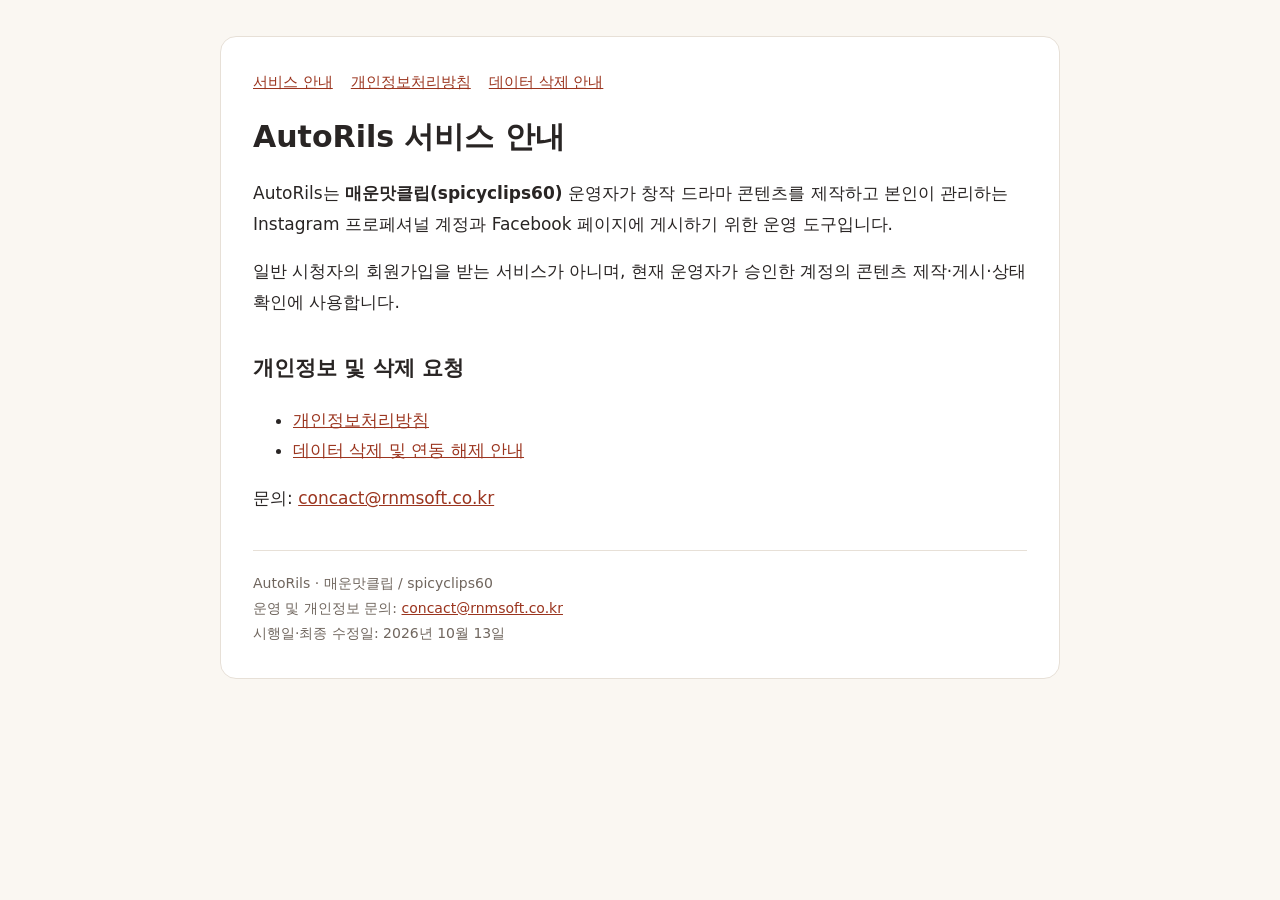
==== index.html @ df9a6012 "Publish AutoRils privacy policy and data deletion guide" ====
<!doctype html><html lang="ko"><head><meta charset="utf-8"><meta name="viewport" content="width=device-width,initial-scale=1"><title>AutoRils 서비스 안내 | AutoRils</title><meta name="description" content="AutoRils 매운맛클립의 AutoRils 서비스 안내"><link rel="stylesheet" href="style.css"></head><body><main><nav aria-label="안내 페이지"><a href="index.html">서비스 안내</a><a href="privacy.html">개인정보처리방침</a><a href="data-deletion.html">데이터 삭제 안내</a></nav><h1>AutoRils 서비스 안내</h1><p>AutoRils는 <strong>매운맛클립(spicyclips60)</strong> 운영자가 창작 드라마 콘텐츠를 제작하고 본인이 관리하는 Instagram 프로페셔널 계정과 Facebook 페이지에 게시하기 위한 운영 도구입니다.</p><p>일반 시청자의 회원가입을 받는 서비스가 아니며, 현재 운영자가 승인한 계정의 콘텐츠 제작·게시·상태 확인에 사용합니다.</p><h2>개인정보 및 삭제 요청</h2><ul><li><a href="privacy.html">개인정보처리방침</a></li><li><a href="data-deletion.html">데이터 삭제 및 연동 해제 안내</a></li></ul><p>문의: <a href="mailto:concact@rnmsoft.co.kr">concact@rnmsoft.co.kr</a></p><footer>AutoRils · 매운맛클립 / spicyclips60<br>운영 및 개인정보 문의: <a href="mailto:concact@rnmsoft.co.kr">concact@rnmsoft.co.kr</a><br>시행일·최종 수정일: 2026년 10월 13일</footer></main></body></html>
---- style.css ----
*{box-sizing:border-box}body{margin:0;background:#faf7f2;color:#292524;font:17px/1.8 system-ui,-apple-system,sans-serif}main{max-width:840px;margin:36px auto;padding:32px;background:white;border:1px solid #e7e0d7;border-radius:16px}h1{font-size:30px;line-height:1.4}h2{font-size:21px;margin-top:32px}a{color:#9b351f}nav{display:flex;gap:18px;flex-wrap:wrap;font-size:15px}footer{color:#70665e;font-size:14px;border-top:1px solid #e7e0d7;margin-top:36px;padding-top:20px}@media(max-width:600px){main{margin:0;padding:24px 20px;border:0;border-radius:0}h1{font-size:26px}}
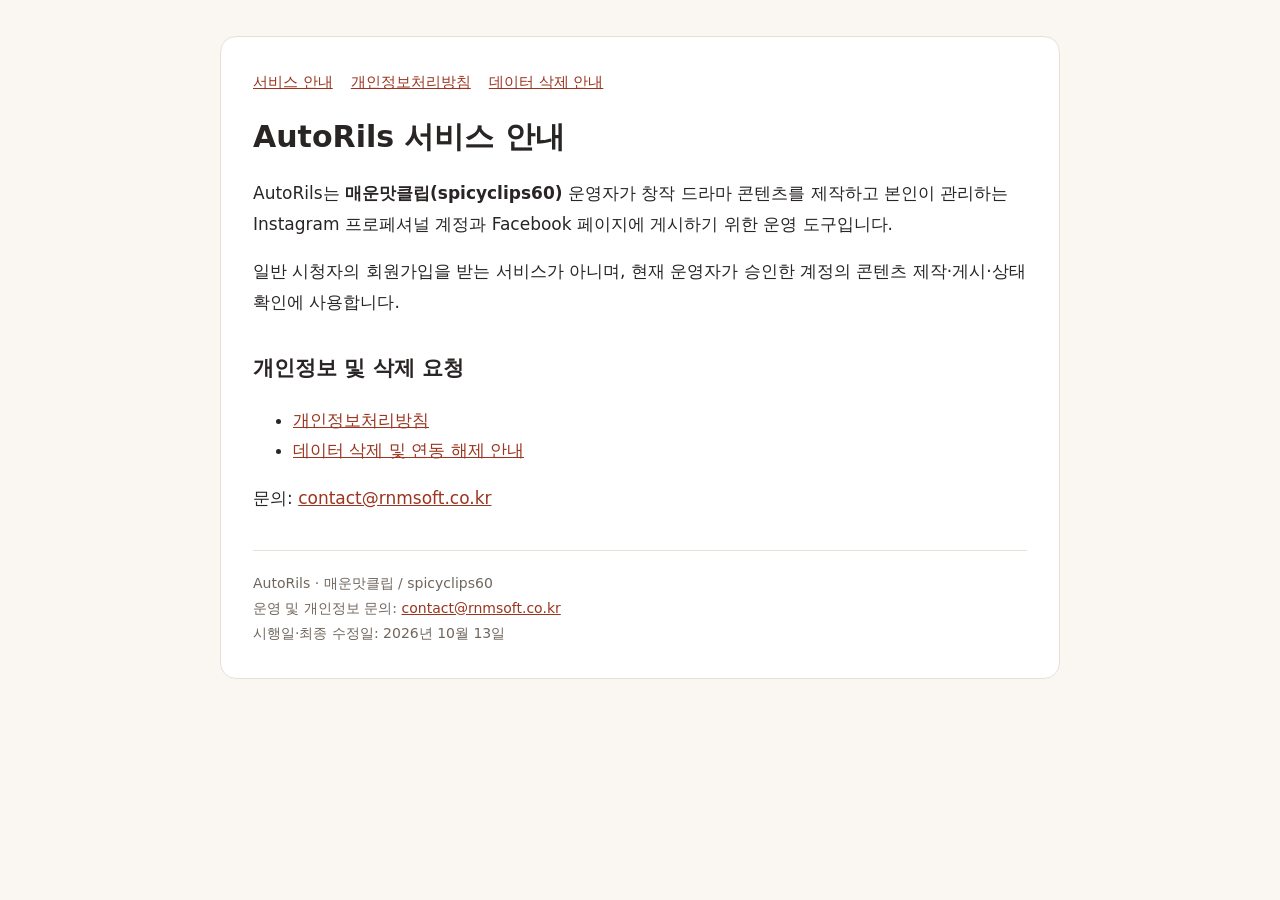
==== commit 5672a708: "Correct public contact email" ====
--- a/index.html
+++ b/index.html
@@ -1 +1 @@
-<!doctype html><html lang="ko"><head><meta charset="utf-8"><meta name="viewport" content="width=device-width,initial-scale=1"><title>AutoRils 서비스 안내 | AutoRils</title><meta name="description" content="AutoRils 매운맛클립의 AutoRils 서비스 안내"><link rel="stylesheet" href="style.css"></head><body><main><nav aria-label="안내 페이지"><a href="index.html">서비스 안내</a><a href="privacy.html">개인정보처리방침</a><a href="data-deletion.html">데이터 삭제 안내</a></nav><h1>AutoRils 서비스 안내</h1><p>AutoRils는 <strong>매운맛클립(spicyclips60)</strong> 운영자가 창작 드라마 콘텐츠를 제작하고 본인이 관리하는 Instagram 프로페셔널 계정과 Facebook 페이지에 게시하기 위한 운영 도구입니다.</p><p>일반 시청자의 회원가입을 받는 서비스가 아니며, 현재 운영자가 승인한 계정의 콘텐츠 제작·게시·상태 확인에 사용합니다.</p><h2>개인정보 및 삭제 요청</h2><ul><li><a href="privacy.html">개인정보처리방침</a></li><li><a href="data-deletion.html">데이터 삭제 및 연동 해제 안내</a></li></ul><p>문의: <a href="mailto:concact@rnmsoft.co.kr">concact@rnmsoft.co.kr</a></p><footer>AutoRils · 매운맛클립 / spicyclips60<br>운영 및 개인정보 문의: <a href="mailto:concact@rnmsoft.co.kr">concact@rnmsoft.co.kr</a><br>시행일·최종 수정일: 2026년 10월 13일</footer></main></body></html>+<!doctype html><html lang="ko"><head><meta charset="utf-8"><meta name="viewport" content="width=device-width,initial-scale=1"><title>AutoRils 서비스 안내 | AutoRils</title><meta name="description" content="AutoRils 매운맛클립의 AutoRils 서비스 안내"><link rel="stylesheet" href="style.css"></head><body><main><nav aria-label="안내 페이지"><a href="index.html">서비스 안내</a><a href="privacy.html">개인정보처리방침</a><a href="data-deletion.html">데이터 삭제 안내</a></nav><h1>AutoRils 서비스 안내</h1><p>AutoRils는 <strong>매운맛클립(spicyclips60)</strong> 운영자가 창작 드라마 콘텐츠를 제작하고 본인이 관리하는 Instagram 프로페셔널 계정과 Facebook 페이지에 게시하기 위한 운영 도구입니다.</p><p>일반 시청자의 회원가입을 받는 서비스가 아니며, 현재 운영자가 승인한 계정의 콘텐츠 제작·게시·상태 확인에 사용합니다.</p><h2>개인정보 및 삭제 요청</h2><ul><li><a href="privacy.html">개인정보처리방침</a></li><li><a href="data-deletion.html">데이터 삭제 및 연동 해제 안내</a></li></ul><p>문의: <a href="mailto:contact@rnmsoft.co.kr">contact@rnmsoft.co.kr</a></p><footer>AutoRils · 매운맛클립 / spicyclips60<br>운영 및 개인정보 문의: <a href="mailto:contact@rnmsoft.co.kr">contact@rnmsoft.co.kr</a><br>시행일·최종 수정일: 2026년 10월 13일</footer></main></body></html>
